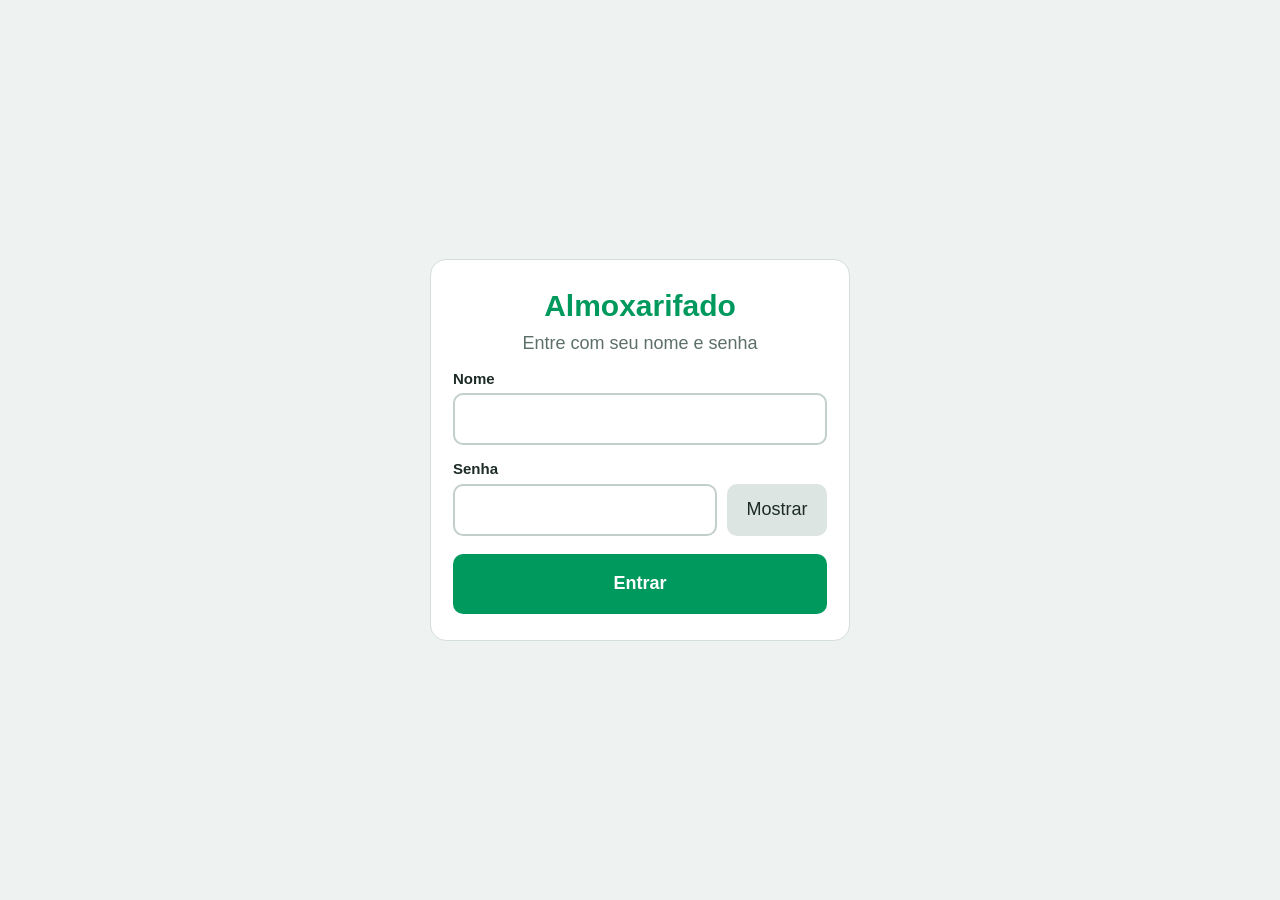
==== static/login.html @ d784f45c "feat: Sistema almoxarifado finalizado" ====
<!DOCTYPE html>
<html lang="pt-BR">
<head>
<meta charset="utf-8">
<title>Entrar - Almoxarifado</title>
<meta name="viewport" content="width=device-width, initial-scale=1">
<meta name="mobile-web-app-capable" content="yes">
<meta name="apple-mobile-web-app-capable" content="yes">
<link rel="stylesheet" href="/static/css/style.css?v=1">
<link rel="stylesheet" href="/static/css/login.css?v=1">
</head>
<body>
<div class="wrap">
  <form class="box" id="f" novalidate>
    <h1>Almoxarifado</h1>
    <p class="sub">Entre com seu nome e senha</p>
    <div id="err" class="merr" role="alert"></div>
    <label for="name">Nome</label>
    <input id="name" type="text" autocomplete="username" autocapitalize="off" autocorrect="off" spellcheck="false">
    <label for="password">Senha</label>
    <div class="pw">
      <input id="password" type="password" autocomplete="current-password">
      <button type="button" id="eye">Mostrar</button>
    </div>
    <button type="submit" class="go pri" id="go">Entrar</button>
  </form>
</div>
<script src="/static/js/login.js?v=1"></script>
</body>
</html>
---- static/css/style.css ----
*{-webkit-box-sizing:border-box;box-sizing:border-box;-webkit-tap-highlight-color:rgba(0,0,0,0)}
html,body{margin:0;height:100%}
body{font:18px/1.35 -apple-system,"Segoe UI",Roboto,Helvetica,Arial,sans-serif;background:#eef2f1;color:#1d2b27;-webkit-text-size-adjust:100%}
body.lock{overflow:hidden}
button,input,select,textarea{font:inherit;color:inherit;-ms-touch-action:manipulation;touch-action:manipulation}
button{border:0;border-radius:10px;min-height:52px;padding:0 18px;background:#dce5e2;cursor:pointer;-webkit-user-select:none;user-select:none}
button:active{opacity:.65}
button:disabled{opacity:.5}
button.pri,button.in{background:#00995d;color:#fff}
button.out,button.danger{background:#c0392b;color:#fff}
button.ghost{background:rgba(255,255,255,.2);color:#fff;min-height:44px}

#app{display:-webkit-flex;display:flex;-webkit-flex-direction:column;flex-direction:column;height:100%}
header{display:-webkit-flex;display:flex;-webkit-align-items:center;align-items:center;-webkit-justify-content:space-between;justify-content:space-between;background:#00995d;color:#fff;padding:6px 14px}
h1{margin:0;font-size:22px}
nav{display:-webkit-flex;display:flex;background:#007a4a}
nav button{-webkit-flex:1;flex:1;border-radius:0;background:transparent;color:#cfeee0;min-height:56px;padding:0 4px;font-weight:600;border-bottom:4px solid transparent}
nav button.on{color:#fff;border-bottom-color:#fff}
main{-webkit-flex:1;flex:1;overflow-y:auto;-webkit-overflow-scrolling:touch;padding:12px}

.bar{display:-webkit-flex;display:flex;margin-bottom:8px}
.bar input{-webkit-flex:1;flex:1;margin-right:10px}
.list{display:-webkit-flex;display:flex;-webkit-flex-wrap:wrap;flex-wrap:wrap;margin:0 -6px}
.card{-webkit-flex:1 1 100%;flex:1 1 100%;margin:6px;padding:14px;background:#fff;border-radius:12px;border:1px solid #d5dfdb;display:-webkit-flex;display:flex;-webkit-flex-wrap:wrap;flex-wrap:wrap;-webkit-align-items:center;align-items:center}
.card:active{background:#f3f8f6}
.grow{-webkit-flex:1;flex:1;min-width:0}
.grow b{display:block;word-wrap:break-word}
small{display:block;color:#5c6f69;font-size:15px}
.qty{font-size:30px;font-weight:700;text-align:right;padding-left:10px}
.qty.zero{color:#c0392b}
.acts{width:100%;display:-webkit-flex;display:flex;margin-top:10px}
.acts button{-webkit-flex:1;flex:1}
.acts button+button{margin-left:10px}
.tag{display:inline-block;padding:4px 12px;border-radius:14px;font-weight:700;color:#fff;margin-left:10px}
.tag.in{background:#00995d}
.tag.out{background:#c0392b}
.empty{text-align:center;color:#5c6f69;padding:30px 10px;width:100%}
.more{width:100%;margin:6px}
h3{margin:18px 6px 4px}

.panel{background:#fff;border-radius:12px;border:1px solid #d5dfdb;padding:14px}
.seg{display:-webkit-flex;display:flex}
.seg button{-webkit-flex:1;flex:1;border-radius:0;min-height:60px;font-weight:700}
.seg button:first-child{border-radius:10px 0 0 10px}
.seg button:last-child{border-radius:0 10px 10px 0}
.step{display:-webkit-flex;display:flex}
.step button{width:68px;font-size:30px;padding:0;-webkit-flex:none;flex:none}
.step input{text-align:center;margin:0 10px}
label{display:block;font-size:15px;font-weight:600;margin:14px 0 4px}
input,select,textarea{width:100%;min-height:52px;padding:10px 12px;border:2px solid #c3cfca;border-radius:10px;background:#fff;font-size:18px}
.go{width:100%;margin-top:18px;min-height:60px;font-weight:700}

#modal{display:none;position:fixed;top:0;left:0;right:0;bottom:0;background:rgba(0,0,0,.5);-webkit-align-items:center;align-items:center;-webkit-justify-content:center;justify-content:center;padding:12px;z-index:10}
#modal.show{display:-webkit-flex;display:flex}
.sheet{background:#fff;border-radius:14px;padding:18px;width:100%;max-width:520px;max-height:100%;overflow-y:auto;-webkit-overflow-scrolling:touch}
.sheet h2{margin:0 0 4px;font-size:21px}
.row{display:-webkit-flex;display:flex;margin-top:18px}
.row button{-webkit-flex:1;flex:1}
.row button+button{margin-left:10px}
.merr{display:none;background:#fdecea;color:#a1271b;border-radius:8px;padding:10px;margin-top:10px}
.hint{color:#5c6f69;font-size:16px}
#toast{position:fixed;left:12px;right:12px;bottom:18px;max-width:480px;margin:0 auto;padding:14px 16px;border-radius:10px;background:#1d2b27;color:#fff;text-align:center;display:none;z-index:20}
#toast.show{display:block}
#toast.bad{background:#c0392b}

@media (min-width:700px){
  main{padding:16px 20px}
  .card{-webkit-flex-basis:calc(50% - 12px);flex-basis:calc(50% - 12px);max-width:calc(50% - 12px)}
  .panel{max-width:640px;margin:0 auto}
}
@media (min-width:1000px){
  .card{-webkit-flex-basis:calc(33.33% - 12px);flex-basis:calc(33.33% - 12px);max-width:calc(33.33% - 12px)}
}

.hbtns{display:-webkit-flex;display:flex;-webkit-align-items:center;align-items:center}
.hbtns button{margin-left:8px}
#who{font-size:15px}
@media (max-width:520px){#who{display:none}}
---- static/css/login.css ----
body{overflow:auto}
.wrap{min-height:100%;display:-webkit-flex;display:flex;-webkit-align-items:center;align-items:center;-webkit-justify-content:center;justify-content:center;padding:16px}
.box{width:100%;max-width:420px;background:#fff;border-radius:16px;border:1px solid #d5dfdb;padding:26px 22px}
.box h1{color:#00995d;text-align:center;margin:0 0 4px;font-size:30px}
.sub{text-align:center;color:#5c6f69;margin:0 0 6px}
.pw{display:-webkit-flex;display:flex}
.pw input{-webkit-flex:1;flex:1;min-width:0;margin-right:10px}
.pw button{-webkit-flex:none;flex:none;min-width:100px}
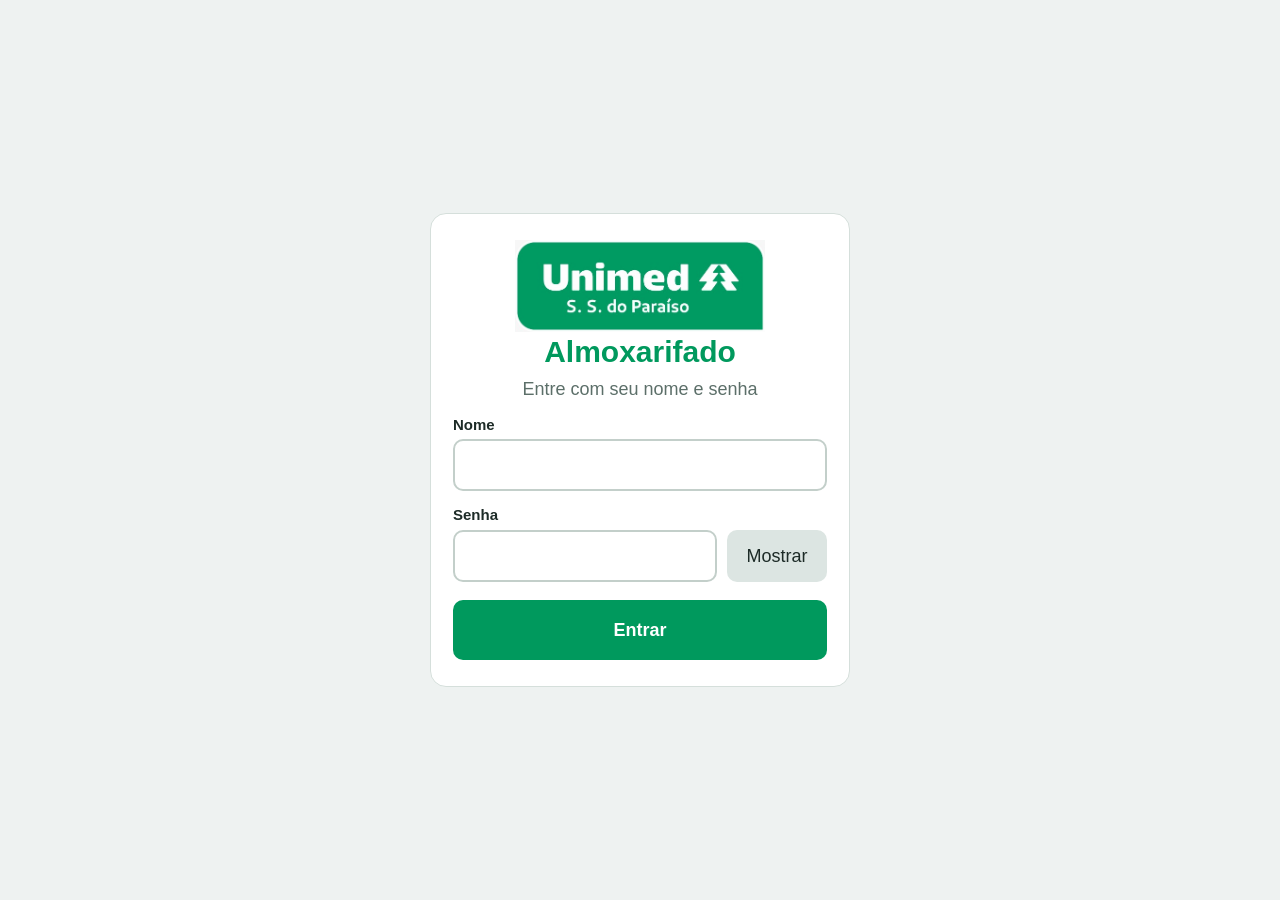
==== commit 107b57f3: "feat: atualizado modo de envio para banco de dados, data e hora de transação" ====
--- a/static/login.html
+++ b/static/login.html
@@ -12,6 +12,7 @@
 <body>
 <div class="wrap">
   <form class="box" id="f" novalidate>
+    <img src="/static/img/WhatsApp Image 2026-09-30 at 10.36.29.jpeg" alt="Logo">
     <h1>Almoxarifado</h1>
     <p class="sub">Entre com seu nome e senha</p>
     <div id="err" class="merr" role="alert"></div>
--- a/static/css/style.css
+++ b/static/css/style.css
@@ -17,6 +17,11 @@
 nav button{-webkit-flex:1;flex:1;border-radius:0;background:transparent;color:#cfeee0;min-height:56px;padding:0 4px;font-weight:600;border-bottom:4px solid transparent}
 nav button.on{color:#fff;border-bottom-color:#fff}
 main{-webkit-flex:1;flex:1;overflow-y:auto;-webkit-overflow-scrolling:touch;padding:12px}
+img {
+
+    width: 250px;
+
+}
 
 .bar{display:-webkit-flex;display:flex;margin-bottom:8px}
 .bar input{-webkit-flex:1;flex:1;margin-right:10px}
--- a/static/css/login.css
+++ b/static/css/login.css
@@ -6,3 +6,9 @@
 .pw{display:-webkit-flex;display:flex}
 .pw input{-webkit-flex:1;flex:1;min-width:0;margin-right:10px}
 .pw button{-webkit-flex:none;flex:none;min-width:100px}
+img {
+    display: block;
+    margin: 0 auto;
+    width: 250px;
+    height: auto;
+}
